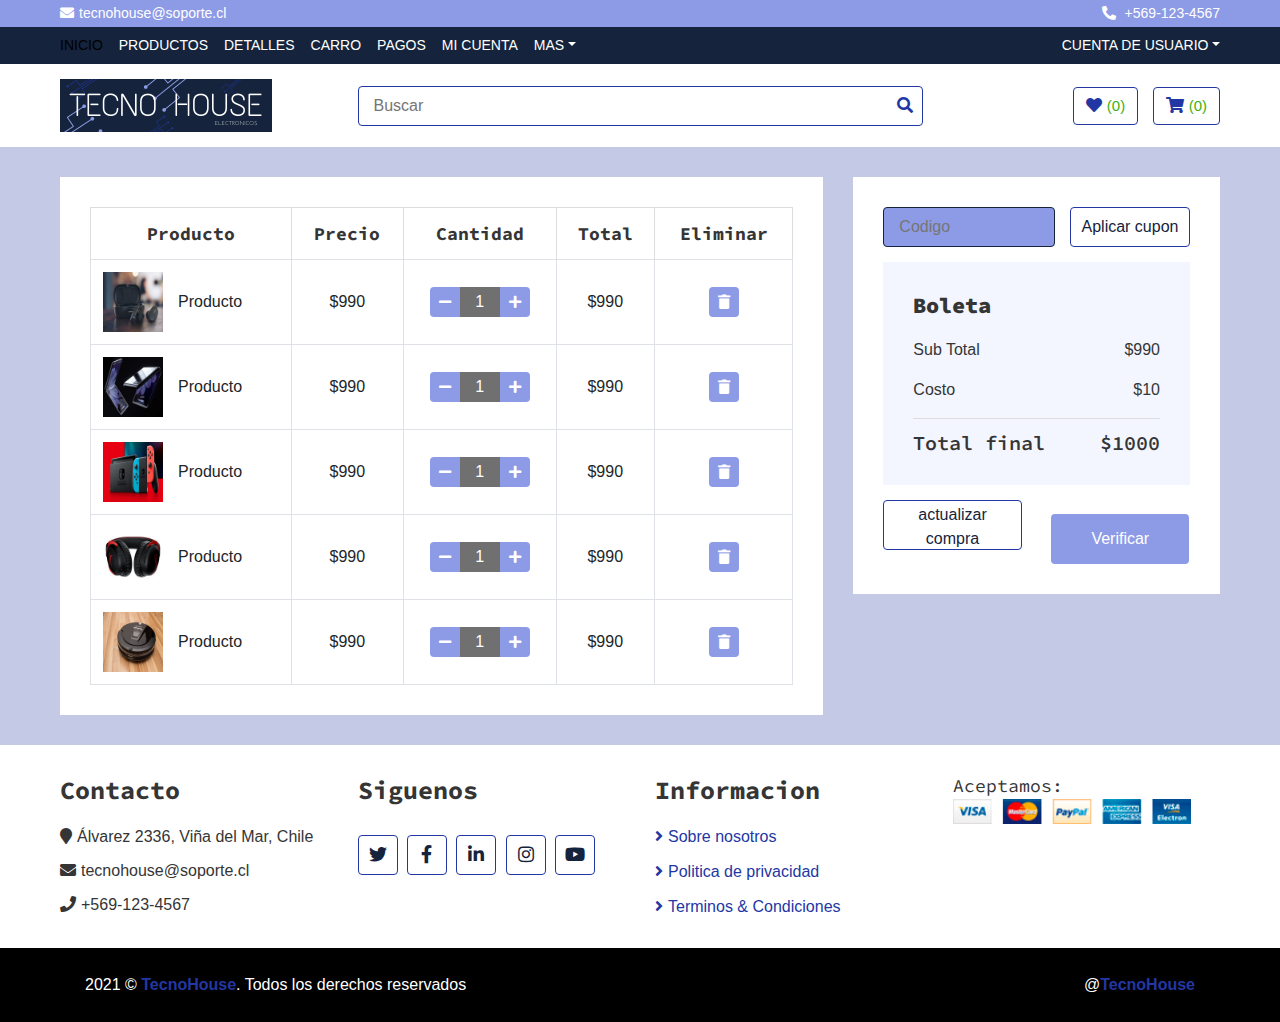
==== cart.html @ f78e310b "cambios finales responsibidad" ====
<!DOCTYPE html>
<html lang="es">

<head>
    <meta charset="UTF-8">
    <meta http-equiv="X-UA-Compatible" content="IE=edge">
    <meta name="viewport" content="width=device-width, initial-scale=1.0">
    <meta name="description" content="Tecnologia y Electronicos, pagina para comprar tecnologia electronica" />
    <meta name="keywords" content="electronica, electrodomesticos, tecnologia, celulares, computadores, notebook, audifonos" />
    <meta name="author" content="Pilar Alvarado" />

    <!-- Favicon -->
    <link href="img/favicon.ico" rel="icon">
    <link rel="stylesheet" href="https://cdn.jsdelivr.net/npm/bootstrap-icons@1.4.1/font/bootstrap-icons.css">

    <!-- Google Fonts -->
    <link href="https://fonts.googleapis.com/css?family=Open+Sans:300,400|Source+Code+Pro:700,900&display=swap" rel="stylesheet">

    <!-- CSS Libraries -->
    <link href="https://stackpath.bootstrapcdn.com/bootstrap/4.4.1/css/bootstrap.min.css" rel="stylesheet">
    <link href="https://cdnjs.cloudflare.com/ajax/libs/font-awesome/5.10.0/css/all.min.css" rel="stylesheet">
    <link href="lib/slick/slick.css" rel="stylesheet">
    <link href="lib/slick/slick-theme.css" rel="stylesheet">

    <!-- Template Stylesheet -->
    <link href="css/style.css" rel="stylesheet">
</head>

<body>
    <!-- Top bar Start -->
    <div class="top-bar">
        <div class="container-fluid">
            <div class="row">
                <div class="col-sm-6">
                    <i class="fa fa-envelope"></i>tecnohouse@soporte.cl
                </div>
                <div class="col-sm-6">
                    <i class="fa fa-phone-alt"></i> +569-123-4567
                </div>
            </div>
        </div>
    </div>
    <!-- Top bar End -->

    <!-- Nav Bar Start -->
    <div class="nav">
        <div class="container-fluid">
            <nav class="navbar navbar-expand-md bg-dark navbar-dark">
                <a href="#" class="navbar-brand">MENU</a>
                <button type="button" class="navbar-toggler" data-toggle="collapse" data-target="#navbarCollapse">
                    <span class="navbar-toggler-icon"></span>
                </button>

                <div class="collapse navbar-collapse justify-content-between" id="navbarCollapse">
                    <div class="navbar-nav mr-auto">
                        <a href="index.html" class="nav-item nav-link active">Inicio</a>
                        <a href="product-list.html" class="nav-item nav-link">Productos</a>
                        <a href="product-detail.html" class="nav-item nav-link">Detalles</a>
                        <a href="cart.html" class="nav-item nav-link">Carro</a>
                        <a href="checkout.html" class="nav-item nav-link">Pagos</a>
                        <a href="my-account.html" class="nav-item nav-link">Mi cuenta</a>
                        <div class="nav-item dropdown">
                            <a href="#" class="nav-link dropdown-toggle" data-toggle="dropdown">Mas</a>
                            <div class="dropdown-menu">
                                <a href="wishlist.html" class="dropdown-item">Favoritos</a>
                                <a href="login.html" class="dropdown-item">Acceso & Registro</a>
                                <a href="contact.html" class="dropdown-item">Contactanos</a>
                            </div>
                        </div>
                    </div>
                    <div class="navbar-nav ml-auto">
                        <div class="nav-item dropdown">
                            <a href="#" class="nav-link dropdown-toggle" data-toggle="dropdown">Cuenta de usuario</a>
                            <div class="dropdown-menu">
                                <a href="#" class="dropdown-item">Acceso</a>
                                <a href="#" class="dropdown-item">Registro</a>
                            </div>
                        </div>
                    </div>
                </div>
            </nav>
        </div>
    </div>
    <!-- Nav Bar End -->

    <!-- Bottom Bar Start -->
    <div class="bottom-bar">
        <div class="container-fluid">
            <div class="row align-items-center">
                <div class="col-md-3">
                    <div class="logo">
                        <a href="index.html">
                            <img src="img/logo.png" alt="Logo">
                        </a>
                    </div>
                </div>
                <div class="col-md-6">
                    <div class="search">
                        <input type="text" placeholder="Buscar">
                        <button><i class="fa fa-search"></i></button>
                    </div>
                </div>
                <div class="col-md-3">
                    <div class="user">
                        <a href="wishlist.html" class="btn wishlist">
                            <i class="fa fa-heart"></i>
                            <span>(0)</span>
                        </a>
                        <a href="cart.html" class="btn cart">
                            <i class="fa fa-shopping-cart"></i>
                            <span>(0)</span>
                        </a>
                    </div>
                </div>
            </div>
        </div>
    </div>
    <!-- Bottom Bar End -->

    <!-- Cart Start -->
    <div class="cart-page">
        <div class="container-fluid">
            <div class="row">
                <div class="col-lg-8">
                    <div class="cart-page-inner">
                        <div class="table-responsive">
                            <table class="table table-bordered">
                                <thead class="thead-dark">
                                    <tr>
                                        <th>Producto</th>
                                        <th>Precio</th>
                                        <th>Cantidad</th>
                                        <th>Total</th>
                                        <th>Eliminar</th>
                                    </tr>
                                </thead>
                                <tbody class="align-middle">
                                    <tr>
                                        <td>
                                            <div class="img">
                                                <a href="#"><img src="img/product-1.jpg" alt="Image"></a>
                                                <p>Producto</p>
                                            </div>
                                        </td>
                                        <td>$990</td>
                                        <td>
                                            <div class="qty">
                                                <button class="btn-minus"><i class="fa fa-minus"></i></button>
                                                <input type="text" value="1">
                                                <button class="btn-plus"><i class="fa fa-plus"></i></button>
                                            </div>
                                        </td>
                                        <td>$990</td>
                                        <td><button><i class="fa fa-trash"></i></button></td>
                                    </tr>
                                    <tr>
                                        <td>
                                            <div class="img">
                                                <a href="#"><img src="img/product-2.jpg" alt="Image"></a>
                                                <p>Producto</p>
                                            </div>
                                        </td>
                                        <td>$990</td>
                                        <td>
                                            <div class="qty">
                                                <button class="btn-minus"><i class="fa fa-minus"></i></button>
                                                <input type="text" value="1">
                                                <button class="btn-plus"><i class="fa fa-plus"></i></button>
                                            </div>
                                        </td>
                                        <td>$990</td>
                                        <td><button><i class="fa fa-trash"></i></button></td>
                                    </tr>
                                    <tr>
                                        <td>
                                            <div class="img">
                                                <a href="#"><img src="img/product-3.jpg" alt="Image"></a>
                                                <p>Producto</p>
                                            </div>
                                        </td>
                                        <td>$990</td>
                                        <td>
                                            <div class="qty">
                                                <button class="btn-minus"><i class="fa fa-minus"></i></button>
                                                <input type="text" value="1">
                                                <button class="btn-plus"><i class="fa fa-plus"></i></button>
                                            </div>
                                        </td>
                                        <td>$990</td>
                                        <td><button><i class="fa fa-trash"></i></button></td>
                                    </tr>
                                    <tr>
                                        <td>
                                            <div class="img">
                                                <a href="#"><img src="img/product-4.jpg" alt="Image"></a>
                                                <p>Producto</p>
                                            </div>
                                        </td>
                                        <td>$990</td>
                                        <td>
                                            <div class="qty">
                                                <button class="btn-minus"><i class="fa fa-minus"></i></button>
                                                <input type="text" value="1">
                                                <button class="btn-plus"><i class="fa fa-plus"></i></button>
                                            </div>
                                        </td>
                                        <td>$990</td>
                                        <td><button><i class="fa fa-trash"></i></button></td>
                                    </tr>
                                    <tr>
                                        <td>
                                            <div class="img">
                                                <a href="#"><img src="img/product-5.jpg" alt="Image"></a>
                                                <p>Producto</p>
                                            </div>
                                        </td>
                                        <td>$990</td>
                                        <td>
                                            <div class="qty">
                                                <button class="btn-minus"><i class="fa fa-minus"></i></button>
                                                <input type="text" value="1">
                                                <button class="btn-plus"><i class="fa fa-plus"></i></button>
                                            </div>
                                        </td>
                                        <td>$990</td>
                                        <td><button><i class="fa fa-trash"></i></button></td>
                                    </tr>
                                </tbody>
                            </table>
                        </div>
                    </div>
                </div>
                <div class="col-lg-4">
                    <div class="cart-page-inner">
                        <div class="row">
                            <div class="col-md-12">
                                <div class="coupon">
                                    <input type="text" placeholder="Codigo">
                                    <button>Aplicar cupon</button>
                                </div>
                            </div>
                            <div class="col-md-12">
                                <div class="cart-summary">
                                    <div class="cart-content">
                                        <h1>Boleta</h1>
                                        <p>Sub Total<span>$990</span></p>
                                        <p>Costo<span>$10</span></p>
                                        <h2>Total final<span>$1000</span></h2>
                                    </div>
                                    <div class="cart-btn">
                                        <button>actualizar compra</button>
                                        <button>Verificar</button>
                                    </div>
                                </div>
                            </div>
                        </div>
                    </div>
                </div>
            </div>
        </div>
    </div>
    <!-- Cart End -->

    <!-- Footer Start -->
    <div class="footer">
        <div class="container-fluid">
            <div class="row">
                <div class="col-lg-3 col-md-6">
                    <div class="footer-widget">
                        <h2>Contacto</h2>
                        <div class="contact-info">
                            <p><i class="fa fa-map-marker"></i>Álvarez 2336, Viña del Mar, Chile</p>
                            <p><i class="fa fa-envelope"></i>tecnohouse@soporte.cl</p>
                            <p><i class="fa fa-phone"></i>+569-123-4567</p>
                        </div>
                    </div>
                </div>

                <div class="col-lg-3 col-md-6">
                    <div class="footer-widget">
                        <h2>Siguenos</h2>
                        <div class="contact-info">
                            <div class="social">
                                <a href=""><i class="fab fa-twitter"></i></a>
                                <a href=""><i class="fab fa-facebook-f"></i></a>
                                <a href=""><i class="fab fa-linkedin-in"></i></a>
                                <a href=""><i class="fab fa-instagram"></i></a>
                                <a href=""><i class="fab fa-youtube"></i></a>
                            </div>
                        </div>
                    </div>
                </div>

                <div class="col-lg-3 col-md-6">
                    <div class="footer-widget">
                        <h2>Informacion</h2>
                        <ul>
                            <li><a href="#">Sobre nosotros</a></li>
                            <li><a href="#">Politica de privacidad</a></li>
                            <li><a href="#">Terminos & Condiciones</a></li>
                        </ul>
                    </div>
                </div>

                <div class="col-lg-3 col-md-6">
                    <div class="footer-widget">
                        <div class="payment-method">
                            <h2>Aceptamos: </h2>
                            <img src="img/payment-method.png" alt="Payment Method" />
                        </div>
                    </div>
                </div>
            </div>
        </div>
    </div>
    <!-- Footer End -->

    <!-- Footer Bottom Start -->
    <div class="footer-bottom">
        <div class="container">
            <div class="row">
                <div class="col-md-6 copyright">
                    <p>2021 &copy; <a href="">TecnoHouse</a>. Todos los derechos reservados</p>
                </div>

                <div class="col-md-6 template-by">
                    <p>@<a href="">TecnoHouse</a></p>
                </div>
            </div>
        </div>
    </div>
    <!-- Footer Bottom End -->

    <!-- Back to Top -->
    <a href="#" class="back-to-top"><i class="fa fa-chevron-up"></i></a>


    <!-- JavaScript Libraries -->
    <script src="https://code.jquery.com/jquery-3.4.1.min.js"></script>
    <script src="https://stackpath.bootstrapcdn.com/bootstrap/4.4.1/js/bootstrap.bundle.min.js"></script>
    <script src="lib/easing/easing.min.js"></script>
    <script src="lib/slick/slick.min.js"></script>

    <!-- Template Javascript -->
    <script src="js/main.js"></script>
</body>

</html>
---- css/style.css ----
/**********************************/


/********** General CSS ***********/


/**********************************/

body {
    color: #353535;
    font-family: Verdana, Geneva, Tahoma, sans-serif;
    font-weight: 400;
    background: #0016913b;
}

a {
    color: #2337A4;
}

a:hover,
a:active,
a:focus {
    color: #353535;
    outline: none;
    text-decoration: none;
}

h1 {
    font-family: 'Source Code Pro', monospace;
    font-weight: 900;
}

h2 {
    font-family: 'Source Code Pro', monospace;
    font-weight: 700;
}

@media(min-width: 992px) {
    .container-fluid {
        padding-right: 60px;
        padding-left: 60px;
    }
}


/**********************************/


/******** Back to Top CSS *********/


/**********************************/

.back-to-top {
    position: fixed;
    display: none;
    background: #2337A4;
    color: #15243C;
    width: 40px;
    height: 40px;
    text-align: center;
    line-height: 1;
    font-size: 16px;
    border-radius: 4px;
    right: 15px;
    bottom: 15px;
    transition: background 0.5s;
    z-index: 11;
}

.back-to-top i {
    padding-top: 12px;
    color: #ffffff;
}


/**********************************/


/********* Form Input CSS *********/


/**********************************/

.form-control,
.custom-select {
    width: 100%;
    height: 35px;
    padding: 0 15px;
    color: #999999;
    border: 1px solid #dddddd;
    margin-bottom: 15px
}

.form-control:focus,
.custom-select:focus {
    box-shadow: none;
    border-color: #2337A4;
}

.custom-radio,
.custom-checkbox {
    margin-bottom: 15px;
}

.custom-radio .custom-control-label::before,
.custom-checkbox .custom-control-label::before {
    background: #dddddd;
    border-color: #dddddd;
}

.custom-radio .custom-control-input:checked~.custom-control-label::before,
.custom-checkbox .custom-control-input:checked~.custom-control-label::before {
    color: #ffffff;
    background: #2337A4;
    border-color: #2337A4;
    box-shadow: none;
}

.btn {
    color: #2337A4;
    background: #ffffff;
    border: 1px solid #2337A4;
}

.btn:hover,
.btn:active,
.btn:focus {
    color: #ffffff;
    background: #2337A4;
    box-shadow: none;
}


/**********************************/


/******* Normal Slider CSS ********/


/**********************************/

.normal-slider .slick-prev,
.normal-slider .slick-next {
    width: 40px;
    height: 40px;
    z-index: 1;
    opacity: 0;
    transition: .5s;
    background: #2337A4;
    border-radius: 4px;
}

.normal-slider .slick-prev {
    left: 55px;
}

.normal-slider .slick-next {
    right: 55px;
}

.normal-slider.slick-slider:hover .slick-prev {
    left: 15px;
    opacity: 1;
}

.normal-slider.slick-slider:hover .slick-next {
    right: 15px;
    opacity: 1;
}

.normal-slider .slick-prev:hover,
.normal-slider .slick-prev:focus,
.normal-slider .slick-next:hover,
.normal-slider .slick-next:focus {
    background: rgba(0, 0, 0, .7);
}

.normal-slider .slick-prev:hover::before,
.normal-slider .slick-prev:focus::before,
.normal-slider .slick-next:hover::before,
.normal-slider .slick-next:focus::before {
    color: #2337A4;
}

.normal-slider .slick-prev::before,
.normal-slider .slick-next::before {
    font-family: "Font Awesome 5 Free";
    font-weight: 900;
    font-size: 30px;
    color: #ffffff;
}

.normal-slider .slick-prev::before {
    content: "\f104";
}

.normal-slider .slick-next::before {
    content: "\f105";
}

.normal-slider .slick-dots {
    bottom: 15px;
}

.normal-slider .slick-dots li button:before {
    color: #ffffff;
    font-size: 15px;
}

.normal-slider .slick-dots li.slick-active button:before {
    color: #2337A4
}

.slick-dotted.slick-slider {
    margin-bottom: 0;
}


/**********************************/


/********** Top Bar CSS ***********/


/**********************************/

.top-bar {
    padding: 3px 0;
    font-size: 14px;
    color: #ffffff;
    background: #8D9BE6;
}

.top-bar i {
    margin-right: 5px;
}

.top-bar .col-sm-6:first-child {
    text-align: left;
}

.top-bar .col-sm-6:last-child {
    text-align: right;
}

@media (max-width: 575.98px) {
    .top-bar {
        border-bottom: 1px solid #ffffff1a;
    }
    .top-bar .col-sm-6:first-child,
    .top-bar .col-sm-6:last-child {
        text-align: center;
    }
}


/**********************************/


/*********** Nav Bar CSS **********/


/**********************************/

.nav {
    position: relative;
}

@media (min-width: 992px) {
    .nav .container-fluid {
        padding-left: 52px;
        padding-right: 52px;
    }
}

.nav .navbar {
    height: 100%;
    padding: 0;
}

.nav .dropdown-menu {
    margin-top: 0;
    border: 0;
    border-radius: 2;
    background: #8D9BE6;
}

.nav .dropdown-menu a.active {
    color: #353535;
    background: #f8f9fa;
}

@media (min-width: 768px) {
    .nav,
    .nav .navbar {
        background: #15243C !important;
    }
    .nav .navbar-brand {
        display: none;
    }
    .nav .navbar-dark a.nav-link {
        color: #ffffff;
        font-size: 14px;
        text-transform: uppercase;
    }
    .nav .navbar-dark a.nav-link:hover,
    .nav .navbar-dark a.nav-link.active {
        color: #000000;
    }
}

@media (max-width: 768px) {
    .nav {
        padding: 5px 0;
    }
    .nav,
    .nav .navbar {
        background: #000000 !important;
    }
    .nav a.nav-link {
        padding: 5px 0;
    }
    .nav .dropdown-menu {
        box-shadow: none;
    }
}


/**********************************/


/********* Bottom Bar CSS *********/


/**********************************/

.bottom-bar {
    padding: 15px 0;
    background: #ffffff;
    margin-bottom: 30px;
}

.bottom-bar .logo {
    text-align: left;
    overflow: hidden;
}

.bottom-bar .logo a img {
    max-height: 60px;
}

.bottom-bar .search {
    width: 100%;
}

.bottom-bar .search input[type=text] {
    width: 100%;
    height: 40px;
    padding: 0 15px;
    color: #666666;
    border: 1px solid #2337A4;
    border-radius: 4px;
}

.bottom-bar .search button {
    position: absolute;
    width: 40px;
    height: 38px;
    top: 1px;
    right: 16px;
    padding: 0 15px;
    border: none;
    background: none;
    color: #2337A4;
    border-radius: 0 2px 2px 0;
}

.bottom-bar .search button:hover {
    background: #8D9BE6;
    color: #ffffff;
}

.bottom-bar .user {
    font-size: 0;
    text-align: right;
}

.bottom-bar .user .wishlist {
    margin-right: 15px;
}

.bottom-bar .user .cart i,
.bottom-bar .user .wishlist i {
    color: #2337A4;
}

.bottom-bar .user .cart span,
.bottom-bar .user .wishlist span {
    color: #41af0e;
    font-size: 15px;
}

.bottom-bar .user .cart:hover i,
.bottom-bar .user .wishlist:hover i,
.bottom-bar .user .cart:hover span,
.bottom-bar .user .wishlist:hover span {
    color: #ffffff;
}

@media (min-width: 768px) {
    .bottom-bar {
        max-height: 90px;
    }
}

@media (max-width: 767.98px) {
    .bottom-bar .logo,
    .bottom-bar .search,
    .bottom-bar .user {
        text-align: center;
        margin-bottom: 15px;
    }
    .bottom-bar .user {
        margin-bottom: 0;
    }
}


/**********************************/


/*********** Header CSS ***********/


/**********************************/

.header {
    position: relative;
}

.header .col-md-3,
.header .col-md-6 {
    margin-bottom: 30px;
}

.header .navbar {
    padding: 0;
    height: 100%;
    max-height: 400px;
    overflow: hidden;
    background: #ffffff !important;
    border-radius: 2px;
}

.header .navbar-nav {
    width: 100%;
    padding: 15px 0;
}

.header .navbar li {
    padding: 0 30px;
    border-bottom: 1px solid #2337A4;
}

.header .navbar li:last-child {
    border-bottom: none;
}

.header .navbar a {
    color: #353535;
}

.header .navbar a:hover {
    color: #2337A4;
}

.header .navbar i {
    color: #15243C;
    width: 20px;
    text-align: center;
    margin-right: 8px;
}

.header .navbar a:hover i {
    color: #353535;
}

.header-slider {
    position: relative;
    width: 100%;
}

.header-slider .header-slider-item {
    position: relative;
}

.header-slider .header-slider-caption {
    position: absolute;
    top: 20%;
    left: 20%;
    width: 60%;
    height: 60%;
    padding: 15px;
    display: flex;
    flex-direction: column;
    align-items: center;
    justify-content: center;
    background: #15243ca6;
    transition: all 0.3s;
    z-index: 1;
}

.header-slider .header-slider-caption p {
    text-align: center;
    color: #ffffff;
    font-size: 22px;
    font-family: 'Source Code Pro', monospace;
    font-weight: 700;
}

.header-slider .header-slider-caption .btn {
    border-color: #ffffff;
}

.header-slider .header-slider-caption .btn i {
    margin-right: 5px;
}

.header .header-img {
    position: relative;
    display: flex;
    flex-wrap: wrap;
    align-items: center;
    height: 100%;
    max-height: 400px;
    overflow: hidden;
    background: #ffffff;
}

.header .img-item {
    position: relative;
    width: 100%;
    height: 50%;
    overflow: hidden;
}

.header .img-item img {
    width: 100%;
    height: 100%;
    object-fit: cover;
}

.header .img-text {
    position: absolute;
    top: 0;
    left: 0;
    width: 100%;
    height: 100%;
    display: flex;
    align-items: center;
    background: #15243ca6;
    transition: all 0.3s;
    opacity: 0;
}

.header .img-text:hover {
    opacity: 1;
}

.header .img-text p {
    margin: 0 0 50px 0;
    padding: 15px;
    width: 100%;
    text-align: center;
    color: #ffffff;
    font-size: 16px;
    transition: all 0.3s;
}

.header .img-text:hover p {
    margin: 0;
}


/**********************************/


/********** Category CSS **********/


/**********************************/

.category {
    position: relative;
    padding: 0 15px;
    margin-bottom: 30px;
}

.category .col-md-3 {
    padding: 0;
}

.category .category-item {
    position: relative;
    display: flex;
    flex-wrap: wrap;
    align-items: center;
    height: 100%;
    max-height: 400px;
    overflow: hidden;
    background: #ffffff;
}

.category .category-item.ch-400 {
    height: 400px;
}

.category .category-item.ch-250 {
    height: 250px;
}

.category .category-item.ch-150 {
    height: 150px;
}

.category .category-item img {
    width: 100%;
    height: 100%;
    object-fit: cover;
}

.category .category-name {
    position: absolute;
    top: 0;
    left: 0;
    width: 100%;
    height: 100%;
    display: flex;
    align-items: center;
    background: #15243ca6;
    transition: all 0.3s;
    opacity: 0;
}

.category .category-name:hover {
    opacity: 1;
}

.category .category-name p {
    margin: 0 0 50px 0;
    padding: 15px;
    width: 100%;
    text-align: center;
    color: #ffffff;
    font-size: 16px;
    transition: all 0.3s;
}

.category .category-name:hover p {
    margin: 0;
}


/**********************************/


/******** Product Item CSS ********/


/**********************************/

.product-item {
    position: relative;
}

.product-item .product-title {
    padding: 15px;
    text-align: center;
    background: #000000;
    transition: all .3s;
}

.product-item:hover .product-title {
    background: #8D9BE6;
}

.product-item .product-title a,
.product-item .product-title .ratting {
    position: relative;
    width: 100%;
}

.product-item .product-title a {
    margin-bottom: 5px;
    color: #ffffff;
    font-size: 18px;
}

.product-item .product-title .ratting i {
    font-size: 14px;
    color: #41af0e;
}

.product-item .product-content .price span {
    margin-left: 12px;
    text-decoration: line-through;
    font-weight: 700;
    color: #999999;
}

.product-item:hover .product-title a,
.product-item:hover .product-title .ratting i {
    color: #ffffff;
}

.product-item:hover .product-content .price span {
    color: #dddddd;
}

.product-item .product-image {
    position: relative;
    overflow: hidden;
}

.product-item .product-image a {
    display: block;
    background: #ffffff;
    transition: .3s;
}

.product-item .product-image img {
    width: 100%;
    transition: all .3s;
}

.product-item:hover .product-image img {
    transform: scale(1.2);
}

.product-item .product-image .product-action {
    position: absolute;
    width: 100%;
    height: 100%;
    top: 0;
    left: 0;
    display: flex;
    align-items: center;
    justify-content: center;
    background: #15243ca6;
    transition: all .3s;
    font-size: 0;
    z-index: 1;
    opacity: 0;
}

.product-item:hover .product-image .product-action {
    opacity: 1;
}

.product-item .product-image .product-action a {
    display: inline-block;
    width: 40px;
    height: 40px;
    margin-right: 5px;
    padding: 7px 0 10px 0;
    font-size: 16px;
    text-align: center;
    color: #ffffff;
    background: #8D9BE6;
    border: 1px solid #ffffff;
    border-radius: 4px;
    transition: all .3s;
    margin-top: 50px;
}

.product-item:hover .product-image .product-action a {
    margin-top: 0;
}

.product-item .product-image .product-action a:last-child {
    margin-right: 0;
}

.product-item .product-image .product-action a:hover {
    color: #2337A4;
    background: #ffffff;
    border: 1px solid #2337A4;
}

.product-item .product-price {
    padding: 20px;
    background: #000000;
    transition: all .3s;
}

.product-item:hover .product-price {
    background: #3e50b3;
}

.product-item .product-price h3 {
    display: inline-block;
    color: #ffffff;
    margin: 0;
}

.product-item .product-price h3 span {
    font-size: 16px;
}

.product-item .product-price .btn {
    float: right;
    border: none;
    color: #000000;
    background: #8D9BE6;
}

.product-item:hover .product-price .btn,
.product-item .product-price .btn:hover {
    color: #2337A4;
    background: #ffffff;
}

.product-item .product-price .btn i {
    margin-right: 5px;
}


/**********************************/


/******** Featured Product ********/


/**********************************/

.featured-product {
    position: relative;
    padding: 30px 0;
}

.recent-product {
    position: relative;
    padding: 30px 0;
}

.product .section-header {
    margin-bottom: 30px;
    padding: 20px 30px 15px 30px;
    color: #8D9BE6;
    background: #15243C;
}

.product .slick-prev,
.product .slick-next {
    top: -75px;
    width: 30px;
    height: 30px;
    z-index: 1;
    transition: .5s;
    color: #8D9BE6;
    background: #ffffff;
    border: 1px solid #2337A4;
    border-radius: 4px;
}

.product .slick-prev {
    left: calc(100% - 120px);
}

.product .slick-next {
    right: 45px;
}

.product .slick-prev:hover,
.product .slick-prev:focus,
.product .slick-next:hover,
.product .slick-next:focus {
    background: #2337A4;
}

.product .slick-prev::before,
.product .slick-next::before {
    font-family: "Font Awesome 5 Free";
    font-size: 18px;
    font-weight: 900;
    color: #2337A4;
}

.product .slick-prev::before {
    content: "\f104";
}

.product .slick-next::before {
    content: "\f105";
}

.product .slick-prev:hover::before,
.product .slick-prev:focus::before,
.product .slick-next:hover::before,
.product .slick-next:focus::before {
    color: #ffffff;
}


/**********************************/


/******** Product View CSS ********/


/**********************************/

.product-view {
    position: relative;
    width: 100%;
    padding: 30px 0;
}

.product-view .product-view-top {
    padding: 30px;
    margin-bottom: 30px;
    background: #ffffff;
}

.product-view .product-search {
    position: relative;
    width: 100%;
}

.product-view .product-search input {
    width: 100%;
    height: 35px;
    padding: 0 15px;
    color: #999999;
    background: transparent;
    border: 1px solid #353535;
    border-radius: 4px;
    transition: all .3s;
}

.product-view .product-search input:focus {
    border-color: #8D9BE6;
}

.product-view .product-search button {
    position: absolute;
    width: 35px;
    height: 33px;
    top: 1px;
    right: 1px;
    text-align: center;
    background: transparent;
    color: #353535;
    border: none;
    border-radius: 0 4px 4px 0;
    transition: all .3s;
}

.product-view .product-search button i {
    font-size: 16px;
}

.product-view .product-search button:hover {
    background: #2337A4;
    color: #ffffff;
}

.product-view .product-short,
.product-view .product-price-range {
    position: relative;
    width: 100%;
    text-align: right;
}

.product-view .product-short .dropdown .dropdown-toggle,
.product-view .product-price-range .dropdown .dropdown-toggle {
    display: block;
    width: 100%;
    height: 35px;
    padding: 5px 10px;
    background: transparent;
    border: 1px solid #353535;
    text-align: left;
    border-radius: 4px;
    cursor: pointer;
    transition: all .3s;
}

.product-view .product-short .dropdown .dropdown-toggle:hover,
.product-view .product-price-range .dropdown .dropdown-toggle:hover {
    color: #2337A4;
    border-color: #2337A4;
}

.product-view .product-short .dropdown .dropdown-toggle::after,
.product-view .product-price-range .dropdown .dropdown-toggle::after {
    float: right;
    margin-top: 10px;
}

.product-view .product-short .dropdown-menu,
.product-view .product-price-range .dropdown-menu {
    margin: -1px 0 0 0;
    border-radius: 0;
}

.product-view .product-item {
    margin-bottom: 30px;
}

.product-view .pagination {
    margin: 0;
}

.product-view .pagination .page-item .page-link {
    color: #353535;
    background: transparent;
    border-color: #353535;
}

.product-view .pagination .page-item:hover .page-link,
.product-view .pagination .page-item.active .page-link {
    color: #2337A4;
    background: #8D9BE6;
}

@media (max-width: 991.98px) {
    .product-view .pagination {
        margin-bottom: 30px;
    }
}


/**********************************/


/******* Product Detail CSS *******/


/**********************************/

.product-detail {
    position: relative;
    width: 100%;
    padding: 30px 0;
}

.product-detail .product-detail-top,
.product-detail .product-detail-bottom {
    margin-bottom: 30px;
}

.product-detail .product-detail-top {
    padding: 0;
    background: #ffffff;
}

.product-detail .product-slider-single img {
    width: 100%;
}

.product-detail .product-slider-single-nav {
    margin: 15px 30px 30px 30px;
    border: 3px double #2337A4;
}

.product-detail .product-slider-single-nav .slider-nav-img {
    border-right: 1px solid #2337A4;
    overflow: hidden;
}

.product-detail .product-slider-single-nav img {
    width: 100%;
    transition: all .3s;
}

.product-detail .product-slider-single-nav img:hover {
    transform: scale(1.2);
}

.product-detail .product-content,
.product-detail .product-content .title,
.product-detail .product-content .ratting,
.product-detail .product-content .price,
.product-detail .product-content .details,
.product-detail .product-content .quantity,
.product-detail .product-content .action {
    position: relative;
    width: 100%;
}

.product-detail .product-content {
    padding: 30px;
}

@media (min-width: 768px) {
    .product-detail .product-content {
        padding-left: 0;
    }
}

.product-detail .product-content .title h2 {
    font-size: 25px;
    margin-bottom: 5px;
}

.product-detail .product-content .ratting {
    margin-bottom: 10px;
}

.product-detail .product-content .ratting i {
    color: #2337A4;
    font-size: 16px;
}

.product-detail .product-content .price,
.product-detail .product-content .quantity,
.product-detail .product-content .p-size,
.product-detail .product-content .p-color {
    margin-bottom: 15px;
}

.product-detail .product-content .price h4,
.product-detail .product-content .quantity h4,
.product-detail .product-content .p-size h4,
.product-detail .product-content .p-color h4 {
    display: inline-block;
    width: 80px;
    font-size: 18px;
    font-weight: 700;
    margin-right: 5px;
}

.product-detail .product-content .price p {
    display: inline-block;
    color: #2337A4;
    font-size: 30px;
    font-weight: 700;
    margin: 0;
}

.product-detail .product-content .price span {
    color: #999999;
    text-decoration: line-through;
    margin-left: 12px;
}

.product-detail .product-content .quantity .qty {
    display: inline-block;
    font-size: 0;
}

.product-detail .product-content .quantity button {
    width: 30px;
    height: 30px;
    padding: 2px 0;
    font-size: 16px;
    text-align: center;
    color: #ffffff;
    background: #2337A4;
    border: none;
}

.product-detail .product-content .quantity button.btn-minus {
    border-radius: 4px 0 0 4px;
}

.product-detail .product-content .quantity button.btn-plus {
    border-radius: 0 4px 4px 0;
}

.product-detail .product-content .quantity input {
    width: 40px;
    height: 30px;
    color: #ffffff;
    font-size: 16px;
    text-align: center;
    background: #8D9BE6;
    border: none;
}

.product-detail .product-content .action a:first-child {
    margin-right: 11px;
}

.product-detail .product-content .action a i {
    margin-right: 5px;
}

.product-detail .nav.nav-pills .nav-link {
    color: #2337A4;
    background: #0000008f;
    border-radius: 0;
    transition: all .3s;
}

.product-detail .nav.nav-pills .nav-link:hover,
.product-detail .nav.nav-pills .nav-link.active {
    color: #353535;
    background: #8D9BE6;
}

.product-detail .tab-content {
    background: #ffffff;
    padding: 25px 15px 15px 15px;
}

.product-detail .tab-content ul {
    margin: 0;
    padding: 0;
    list-style: none;
}

.product-detail .tab-content ul li {
    margin-bottom: 10px;
}

.product-detail .tab-content ul li::before {
    content: '\f061';
    font-family: 'Font Awesome 5 Free';
    font-weight: 900;
    padding-right: 5px;
}

.product-detail .tab-content .reviews-submitted {
    position: relative;
    margin-bottom: 45px;
}

.product-detail .tab-content .reviewer {
    color: #353535;
    font-size: 18px;
    font-weight: 600;
}

.product-detail .tab-content .reviewer span {
    color: #666666;
    font-size: 14px;
    font-weight: 400;
}

.product-detail .tab-content .ratting {
    color: #8D9BE6;
    margin-bottom: 15px;
}

.product-detail .tab-content .reviews-submit .ratting {
    font-size: 24px;
}

.product-detail .tab-content .form input {
    width: 100%;
    height: 35px;
    padding: 0 15px;
    color: #666666;
    border: 1px solid #dddddd;
    border-radius: 4px;
    margin-bottom: 15px;
}

.product-detail .tab-content .form textarea {
    width: 100%;
    height: 80px;
    padding: 6px 15px;
    color: #666666;
    border: 1px solid #dddddd;
    border-radius: 4px;
    margin-bottom: 15px;
}

.product-detail .tab-content .form button {
    display: inline-block;
    height: 35px;
    padding: 0 15px;
    color: #8D9BE6;
    background: #ffffff;
    border: 1px solid #2337A4;
    border-radius: 4px;
    margin-bottom: 15px;
    transition: all .3s;
}

.product-detail .tab-content .form button:hover {
    color: #ffffff;
    background: #8D9BE6;
}


/**********************************/


/********** Sidebar CSS ***********/


/**********************************/

.sidebar-widget {
    padding: 30px;
    background: #ffffff;
}

.sidebar-widget:not(:first-child) {
    padding-top: 0;
}

.sidebar-widget .title {
    position: relative;
    font-size: 22px;
    text-transform: capitalize;
    margin-bottom: 15px;
}

.sidebar-widget.category {
    margin: 0;
}

.sidebar-widget.category .navbar {
    padding: 0;
    overflow: hidden;
    background: #ffffff !important;
}

.sidebar-widget.category .navbar-nav {
    width: 100%;
}

.sidebar-widget.category .navbar li {
    border-bottom: 1px solid #f3f6ff;
}

.sidebar-widget.category .navbar li:last-child {
    border-bottom: none;
}

.sidebar-widget.category .navbar a {
    color: #353535;
}

.sidebar-widget.category .navbar a:hover {
    color: #0026fd;
}

.sidebar-widget.category .navbar i {
    color: #15243C;
    width: 20px;
    text-align: center;
    margin-right: 8px;
}

.sidebar-widget.category .navbar a:hover i {
    color: #353535;
}

.sidebar-widget.brands ul {
    margin: 0;
    padding: 0;
    list-style: none;
}

.sidebar-widget.brands ul li {
    margin-bottom: 12px;
}

.sidebar-widget.brands ul li:last-child {
    margin-bottom: 0;
}

.sidebar-widget.brands ul li a {
    color: #353535;
    white-space: nowrap;
    display: inline-block;
    line-height: 23px;
    transition: all .3s;
}

.sidebar-widget.brands ul li a::before {
    content: '\f105';
    font-family: 'Font Awesome 5 Free';
    font-weight: 900;
    padding-right: 5px;
}

.sidebar-widget.brands ul li a:hover {
    color: #2337A4;
}

.sidebar-widget.brands ul li a:hover::before {
    content: '\f101';
    font-family: 'Font Awesome 5 Free';
    font-weight: 900;
}

.sidebar-widget.brands ul li a:hover {
    padding-left: 10px;
}

.sidebar-widget.brands ul li span {
    display: inline-block;
    float: right;
    color: #666666;
    font-size: 14px;
    font-weight: 400;
}

.sidebar-widget.widget-slider {
    position: relative;
}

.sidebar-widget.image a {
    display: block;
    width: 100%;
    overflow: hidden;
}

.sidebar-widget.image img {
    max-width: 100%;
    transition: .3s;
}

.sidebar-widget.image img:hover {
    transform: scale(1.1);
    filter: blur(3px);
    -webkit-filter: blur(3px);
}

.sidebar-widget.tag a {
    display: inline-block;
    margin: 0 0 4px 0;
    padding: 3px 8px;
    font-size: 14px;
    color: #353535;
    background: #ffffff;
    border: 1px solid #353535;
    border-radius: 4px;
    transition: .3s;
}

.sidebar-widget.tag a:hover {
    color: #ffffff;
    background: #8D9BE6;
    border-color: #2337A4;
}


/**********************************/


/************ Cart CSS ************/


/**********************************/

.cart-page {
    position: relative;
    margin-top: 30px;
}

.cart-page .cart-page-inner {
    padding: 30px;
    margin-bottom: 30px;
    background: #ffffff;
}

.cart-page .table {
    width: 100%;
    text-align: center;
    margin-bottom: 0;
}

.cart-page .table .thead-dark th {
    font-family: 'Source Code Pro', monospace;
    font-size: 18px;
    font-weight: 700;
    color: #353535;
    text-align: center;
    background: transparent;
    border-color: #dddddd;
    border-bottom: none;
    vertical-align: middle;
}

.cart-page .table td {
    font-size: 16px;
    vertical-align: middle;
}

.cart-page .table .img {
    display: flex;
    align-items: center;
}

.cart-page .table .img img {
    max-width: 60px;
    max-height: 60px;
    margin-right: 15px;
}

.cart-page .table .img p {
    display: inline-block;
    text-align: left;
    margin: 0;
}

.cart-page .table .qty {
    display: inline-block;
    width: 100px;
    font-size: 0;
}

.cart-page .table button {
    width: 30px;
    height: 30px;
    font-size: 14px;
    text-align: center;
    color: #ffffff;
    background: #8D9BE6;
    border: none;
    border-radius: 4px;
}

.cart-page .table button.btn-minus {
    border-radius: 4px 0 0 4px;
}

.cart-page .table button.btn-plus {
    border-radius: 0 4px 4px 0;
}

.cart-page .table button.btn-cart {
    width: auto;
}

.cart-page .table input {
    width: 40px;
    height: 30px;
    font-size: 16px;
    color: #ffffff;
    text-align: center;
    background: #0000008f;
    border: none;
}

.cart-page .coupon {
    position: relative;
    width: 100%;
    margin-bottom: 15px;
    font-size: 0;
}

.cart-page .coupon input {
    width: calc(100% - 135px);
    height: 40px;
    padding: 0 15px;
    font-size: 16px;
    color: #000000;
    background: #8D9BE6;
    border: 1px solid #15243C;
    border-radius: 4px;
    margin-right: 15px;
    transition: all .3s;
}

.cart-page .coupon input:focus {
    border-color: #2337A4;
}

.cart-page .coupon button {
    width: 120px;
    height: 40px;
    padding: 2px 0;
    font-size: 16px;
    text-align: center;
    color: #15243C;
    background: #ffffff;
    border: 1px solid #2337A4;
    border-radius: 4px;
}

.cart-page .coupon button:hover {
    color: #ffffff;
    background: #8D9BE6;
}

.cart-page .cart-summary {
    position: relative;
    width: 100%;
}

.cart-page .cart-summary .cart-content {
    padding: 30px;
    background: #f3f6ff;
}

.cart-page .cart-summary .cart-content h1 {
    font-size: 22px;
    margin-bottom: 20px;
}

.cart-page .cart-summary .cart-content p span,
.cart-page .cart-summary .cart-content h2 span {
    float: right;
}

.cart-page .cart-summary .cart-content h2 {
    font-size: 20px;
    font-weight: 600;
    padding-top: 12px;
    border-top: 1px solid #dddddd;
    margin: 0;
}

.cart-page .cart-summary .cart-btn button {
    margin-top: 15px;
    width: calc(50% - 15px);
    height: 50px;
    padding: 2px 10px;
    text-align: center;
    color: #ffffff;
    background: #8D9BE6;
    border: none;
    border-radius: 4px;
}

.cart-page .cart-summary .cart-btn button:hover {
    color: #15243C;
    background: #00000069;
}

.cart-page .cart-summary .cart-btn button:first-child {
    margin-right: 25px;
    color: #15243C;
    background: #ffffff;
    border: 1px solid #2337A4;
}

.cart-page .cart-summary .cart-btn button:first-child:hover {
    color: #ffffff;
    background: #8D9BE6;
}


/**********************************/


/********** Wishlist CSS **********/


/**********************************/

.wishlist-page {
    position: relative;
    padding: 30px 0;
}

.wishlist-page .wishlist-page-inner {
    padding: 30px;
    background: #ffffff;
}

.wishlist-page .table {
    width: 100%;
    text-align: center;
    margin-bottom: 0;
}

.wishlist-page .table .thead-dark th {
    font-family: 'Source Code Pro', monospace;
    font-size: 18px;
    font-weight: 700;
    color: #353535;
    text-align: center;
    background: transparent;
    border-color: #dddddd;
    border-bottom: none;
    vertical-align: middle;
}

.wishlist-page .table td {
    font-size: 16px;
    vertical-align: middle;
}

.wishlist-page .table .img {
    display: flex;
    align-items: center;
}

.wishlist-page .table .img img {
    max-width: 60px;
    max-height: 60px;
    margin-right: 15px;
}

.wishlist-page .table .img p {
    display: inline-block;
    text-align: left;
    margin: 0;
}

.wishlist-page .table .qty {
    display: inline-block;
    width: 100px;
    font-size: 0;
}

.wishlist-page .table button {
    width: 30px;
    height: 30px;
    font-size: 14px;
    text-align: center;
    color: #ffffff;
    background: #8D9BE6;
    border: none;
    border-radius: 4px;
}

.wishlist-page .table button.btn-minus {
    border-radius: 4px 0 0 4px;
}

.wishlist-page .table button.btn-plus {
    border-radius: 0 4px 4px 0;
}

.wishlist-page .table button.btn-cart {
    width: auto;
}

.wishlist-page .table input {
    width: 40px;
    height: 30px;
    font-size: 16px;
    color: #ffffff;
    text-align: center;
    background: #0000008f;
    border: none;
}


/**********************************/


/********** Checkout CSS **********/


/**********************************/

.checkout {
    position: relative;
    padding-top: 30px;
}

.checkout .checkout-inner {
    margin-bottom: 30px;
    padding: 30px;
    background: #ffffff;
}

.checkout .billing-address,
.checkout .shipping-address {
    position: relative;
    width: 100%;
}

.checkout .shipping-address {
    display: none;
    margin-top: 30px;
}

.checkout .billing-address h2,
.checkout .shipping-address h2 {
    font-size: 25px;
    margin-bottom: 20px;
}

.checkout .checkout-summary,
.checkout .checkout-payment {
    position: relative;
    width: 100%;
}

.checkout .checkout-summary h1,
.checkout .checkout-payment h1 {
    font-size: 25px;
    margin-bottom: 20px;
}

.checkout .checkout-summary,
.checkout .checkout-payment .payment-methods {
    padding: 30px;
    background: #f3f6ff;
    margin-bottom: 30px;
}

.checkout .checkout-summary p.sub-total,
.checkout .checkout-summary p.ship-cost {
    padding-top: 15px;
    border-top: 1px solid #dddddd;
}

.checkout .checkout-summary p span,
.checkout .checkout-summary h2 span {
    float: right;
}

.checkout .checkout-summary h2 {
    font-size: 20px;
    padding-top: 12px;
    border-top: 1px solid #dddddd;
    margin: 0;
}

.checkout .checkout-payment .payment-methods .payment-content {
    display: none;
}

.checkout .checkout-payment .checkout-btn button {
    width: 100%;
    height: 50px;
    padding: 2px 10px;
    font-family: 'Source Code Pro', monospace;
    font-weight: 700;
    font-size: 25px;
    text-align: center;
    color: #000000;
    background: #8D9BE6;
    border: none;
    border-radius: 4px;
    transition: all .3s;
}

.checkout .checkout-payment .checkout-btn button:hover {
    color: #ffffff;
    background: #15243C;
}


/**********************************/


/********* My Account CSS *********/


/**********************************/

.my-account {
    position: relative;
    padding: 30px 0;
}

.my-account .nav.nav-pills .nav-link {
    padding: 10px 15px;
    color: #15243C;
    background: #ffffff;
    border-radius: 0;
    border-bottom: 1px solid #dddddd;
    transition: all .3s;
}

.my-account .nav.nav-pills .nav-link:last-child {
    border-bottom: none;
}

.my-account .nav.nav-pills .nav-link:hover,
.my-account .nav.nav-pills .nav-link.active {
    color: #ffffff;
    background: #8D9BE6;
}

.my-account .nav.nav-pills .nav-link i {
    margin-right: 5px;
}

.my-account .tab-content {
    padding: 30px;
    background: #ffffff;
}

.my-account .tab-content .table {
    width: 100%;
    text-align: center;
    margin-bottom: 0;
}

.my-account .tab-content .table .thead-dark th {
    text-align: center;
    color: #15243C;
    background: #ffffff;
    border-color: #dddddd;
    border-bottom: none;
    vertical-align: middle;
}

.my-account .tab-content .table td {
    vertical-align: middle;
}


/**********************************/


/******* Call to Action CSS *******/


/**********************************/

.call-to-action {
    position: relative;
    padding: 30px 0;
    background: #8D9BE6;
}

.call-to-action .col-md-6:last-child {
    text-align: right;
}

.call-to-action h1 {
    color: #ffffff;
    font-size: 30px;
    margin: 0;
}

.call-to-action a {
    display: inline-block;
    padding: 0 20px;
    border: 1px solid #ffffff;
    border-radius: 4px;
    color: #ffffff;
    font-size: 30px;
    letter-spacing: 2px;
    transition: all .3s;
}

.call-to-action a:hover {
    color: #000000;
    border-color: #000000;
}

@media (max-width: 767.98px) {
    .call-to-action,
    .call-to-action .col-md-6:last-child {
        text-align: center;
    }
    .call-to-action h1 {
        margin-bottom: 20px;
    }
}


/**********************************/


/********* Newsletter CSS *********/


/**********************************/

.newsletter {
    position: relative;
    padding: 30px 0;
    background: #8D9BE6;
}

.newsletter h1 {
    color: #ffffff;
    font-size: 30px;
    margin: 0;
}

.newsletter .form {
    position: relative;
    max-width: 400px;
    margin: 0 0 0 auto;
}

.newsletter .form input {
    width: 100%;
    height: 40px;
    padding: 0 15px;
    color: #666666;
    border: 1px solid #ffffff;
    border-radius: 4px;
}

.newsletter .form button {
    position: absolute;
    width: 80px;
    height: 40px;
    top: 0;
    right: 0;
    padding: 0 15px;
    border: none;
    background: #8D9BE6;
    color: #ffffff;
    border: 1px solid #ffffff;
    border-radius: 0 4px 4px 0;
}

.newsletter .form button:hover {
    color: #2337A4;
    background: #000000;
}

@media (max-width: 767.98px) {
    .newsletter {
        text-align: center;
    }
    .newsletter h1 {
        margin-bottom: 20px;
    }
    .newsletter .form {
        margin: 0 auto;
    }
}


/**********************************/


/********** Contact CSS ***********/


/**********************************/

.contact {
    position: relative;
    padding-top: 30px;
}

.contact .contact-info,
.contact .contact-form,
.contact .contact-map {
    height: 100%;
    padding: 30px;
    background: #ffffff;
    border-bottom: 30px solid #f3f6ff;
}

.contact .contact-info h2 {
    margin-bottom: 15px;
}

.contact .contact-info h3 {
    margin-bottom: 15px;
    font-size: 18px;
}

.contact .contact-info h3 i {
    width: 20px;
    color: #2337A4;
    margin-right: 5px;
}

.contact .social {
    position: relative;
    width: 100%;
}

.contact .social a {
    display: inline-block;
    margin: 10px 10px 0 0;
    width: 40px;
    height: 40px;
    padding: 5px 0;
    text-align: center;
    font-size: 18px;
    border: 1px solid #2337A4;
    border-radius: 4px;
}

.contact .social a i {
    color: #2337A4;
}

.contact .social a:hover {
    background: #8D9BE6;
}

.contact .social a:hover i {
    color: #ffffff;
}

.contact .contact-map iframe {
    width: 100%;
    height: 450px;
}


/**********************************/


/****** Register & Login CSS ******/


/**********************************/

.login {
    position: relative;
    padding-top: 30px;
}

.login .login-form,
.login .register-form {
    padding: 30px;
    background: #8D9BE6;
    margin-bottom: 30px;
    border-radius: 4px;
}


/**********************************/


/********** Footer CSS ************/


/**********************************/

.footer {
    position: relative;
    padding: 30px 0 0 0;
    background: #ffffff;
}

.footer .footer-widget {
    position: relative;
    width: 100%;
    margin-bottom: 30px;
}

.footer .footer-widget h2 {
    font-size: 25px;
    white-space: nowrap;
    margin-bottom: 20px;
}

.footer .footer-widget ul {
    margin: 0;
    padding: 0;
    list-style: none;
}

.footer .footer-widget ul li {
    margin-bottom: 12px;
}

.footer .footer-widget ul li:last-child {
    margin-bottom: 0;
}

.footer .footer-widget ul li a {
    color: #2337A4;
    white-space: nowrap;
    display: block;
    line-height: 23px;
    transition: all .3s;
}

.footer .footer-widget ul li a::before {
    content: '\f105';
    font-family: 'Font Awesome 5 Free';
    font-weight: 900;
    padding-right: 5px;
}

.footer .footer-widget ul li a:hover {
    color: #15243C;
}

.footer .footer-widget ul li a:hover::before {
    content: '\f101';
    font-family: 'Font Awesome 5 Free';
    font-weight: 900;
}

.footer .contact-info p {
    margin-bottom: 10px;
    font-size: 16px;
}

.footer .contact-info p i {
    margin-right: 5px;
}

.footer .social {
    position: relative;
    width: 100%;
}

.footer .social a {
    display: inline-block;
    margin: 10px 5px 0 0;
    width: 40px;
    height: 40px;
    padding: 6px 0;
    text-align: center;
    font-size: 18px;
    color: #15243C;
    border: 1px solid #2337A4;
    border-radius: 4px;
    transition: all .3s;
}

.footer .social a:hover {
    color: #2337A4;
    border-color: #2337A4;
}

.footer .payment {
    padding-top: 25px;
    padding-bottom: 25px;
    border-top: 1px solid #15243cbb;
}

@media (min-width: 992px) {
    .footer .payment {
        max-width: 80%;
        margin: 0 auto;
    }
}

.footer .payment-method {
    overflow: hidden;
}

.footer .payment-method {
    text-align: left;
}

@media (max-width: 768.98px) {
    .footer .payment-method {
        margin-bottom: 15px;
    }
    .footer .payment-method {
        text-align: center;
    }
}

.footer .payment-method h2 {
    display: inline-block;
    margin: 0 10px 0 0;
    font-size: 18px;
    font-weight: 400;
    line-height: 22px;
}

.footer .payment-method img {
    height: 25px;
}


/**********************************/


/******** Footer Bottom CSS *******/


/**********************************/

.footer-bottom {
    position: relative;
    padding: 25px 0;
    background: #000000;
}

.footer-bottom .copyright {
    text-align: left;
}

.footer-bottom .template-by {
    text-align: right;
}

.footer-bottom .copyright p,
.footer-bottom .template-by p {
    color: #ffffff;
    font-weight: 400;
    margin: 0;
}

.footer-bottom .copyright p a,
.footer-bottom .template-by p a {
    font-weight: 600;
}

.footer-bottom .copyright p a:hover,
.footer-bottom .template-by p a:hover {
    color: #ffffff;
}

@media (max-width: 768.98px) {
    .footer-bottom .copyright,
    .footer-bottom .template-by {
        text-align: center;
    }
}
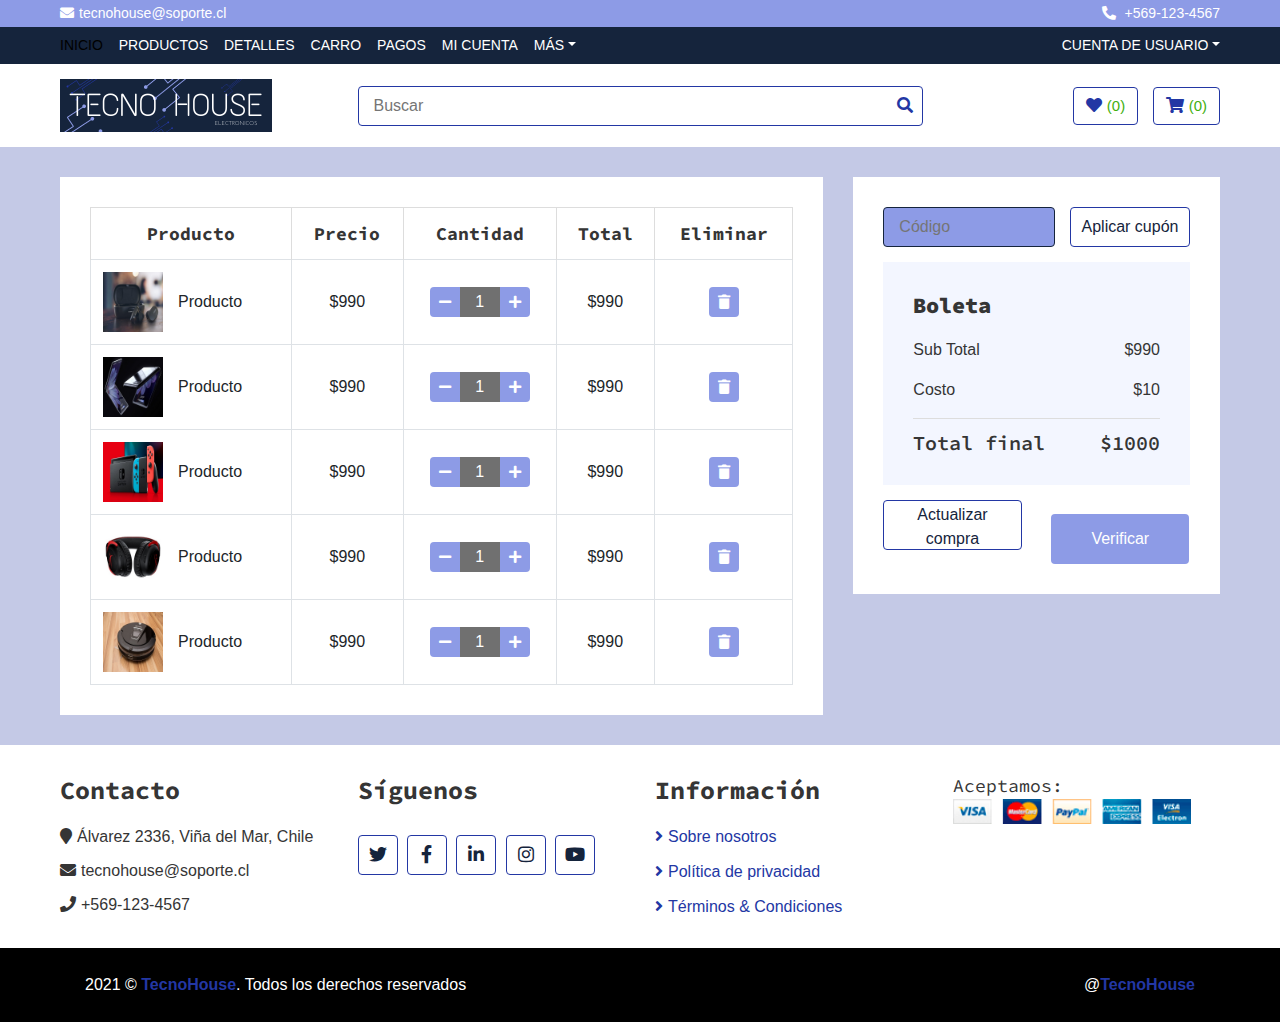
==== commit 478eb3cd: "Puntuación" ====
--- a/cart.html
+++ b/cart.html
@@ -8,6 +8,7 @@
     <meta name="description" content="Tecnologia y Electronicos, pagina para comprar tecnologia electronica" />
     <meta name="keywords" content="electronica, electrodomesticos, tecnologia, celulares, computadores, notebook, audifonos" />
     <meta name="author" content="Pilar Alvarado" />
+    <title>TecnoHouse</title>
 
     <!-- Favicon -->
     <link href="img/favicon.ico" rel="icon">
@@ -60,11 +61,11 @@
                         <a href="checkout.html" class="nav-item nav-link">Pagos</a>
                         <a href="my-account.html" class="nav-item nav-link">Mi cuenta</a>
                         <div class="nav-item dropdown">
-                            <a href="#" class="nav-link dropdown-toggle" data-toggle="dropdown">Mas</a>
+                            <a href="#" class="nav-link dropdown-toggle" data-toggle="dropdown">Más</a>
                             <div class="dropdown-menu">
                                 <a href="wishlist.html" class="dropdown-item">Favoritos</a>
                                 <a href="login.html" class="dropdown-item">Acceso & Registro</a>
-                                <a href="contact.html" class="dropdown-item">Contactanos</a>
+                                <a href="contact.html" class="dropdown-item">Contáctanos</a>
                             </div>
                         </div>
                     </div>
@@ -235,8 +236,8 @@
                         <div class="row">
                             <div class="col-md-12">
                                 <div class="coupon">
-                                    <input type="text" placeholder="Codigo">
-                                    <button>Aplicar cupon</button>
+                                    <input type="text" placeholder="Código">
+                                    <button>Aplicar cupón</button>
                                 </div>
                             </div>
                             <div class="col-md-12">
@@ -248,7 +249,7 @@
                                         <h2>Total final<span>$1000</span></h2>
                                     </div>
                                     <div class="cart-btn">
-                                        <button>actualizar compra</button>
+                                        <button>Actualizar compra</button>
                                         <button>Verificar</button>
                                     </div>
                                 </div>
@@ -278,7 +279,7 @@
 
                 <div class="col-lg-3 col-md-6">
                     <div class="footer-widget">
-                        <h2>Siguenos</h2>
+                        <h2>Síguenos</h2>
                         <div class="contact-info">
                             <div class="social">
                                 <a href=""><i class="fab fa-twitter"></i></a>
@@ -293,11 +294,11 @@
 
                 <div class="col-lg-3 col-md-6">
                     <div class="footer-widget">
-                        <h2>Informacion</h2>
+                        <h2>Información</h2>
                         <ul>
                             <li><a href="#">Sobre nosotros</a></li>
-                            <li><a href="#">Politica de privacidad</a></li>
-                            <li><a href="#">Terminos & Condiciones</a></li>
+                            <li><a href="#">Política de privacidad</a></li>
+                            <li><a href="#">Términos & Condiciones</a></li>
                         </ul>
                     </div>
                 </div>
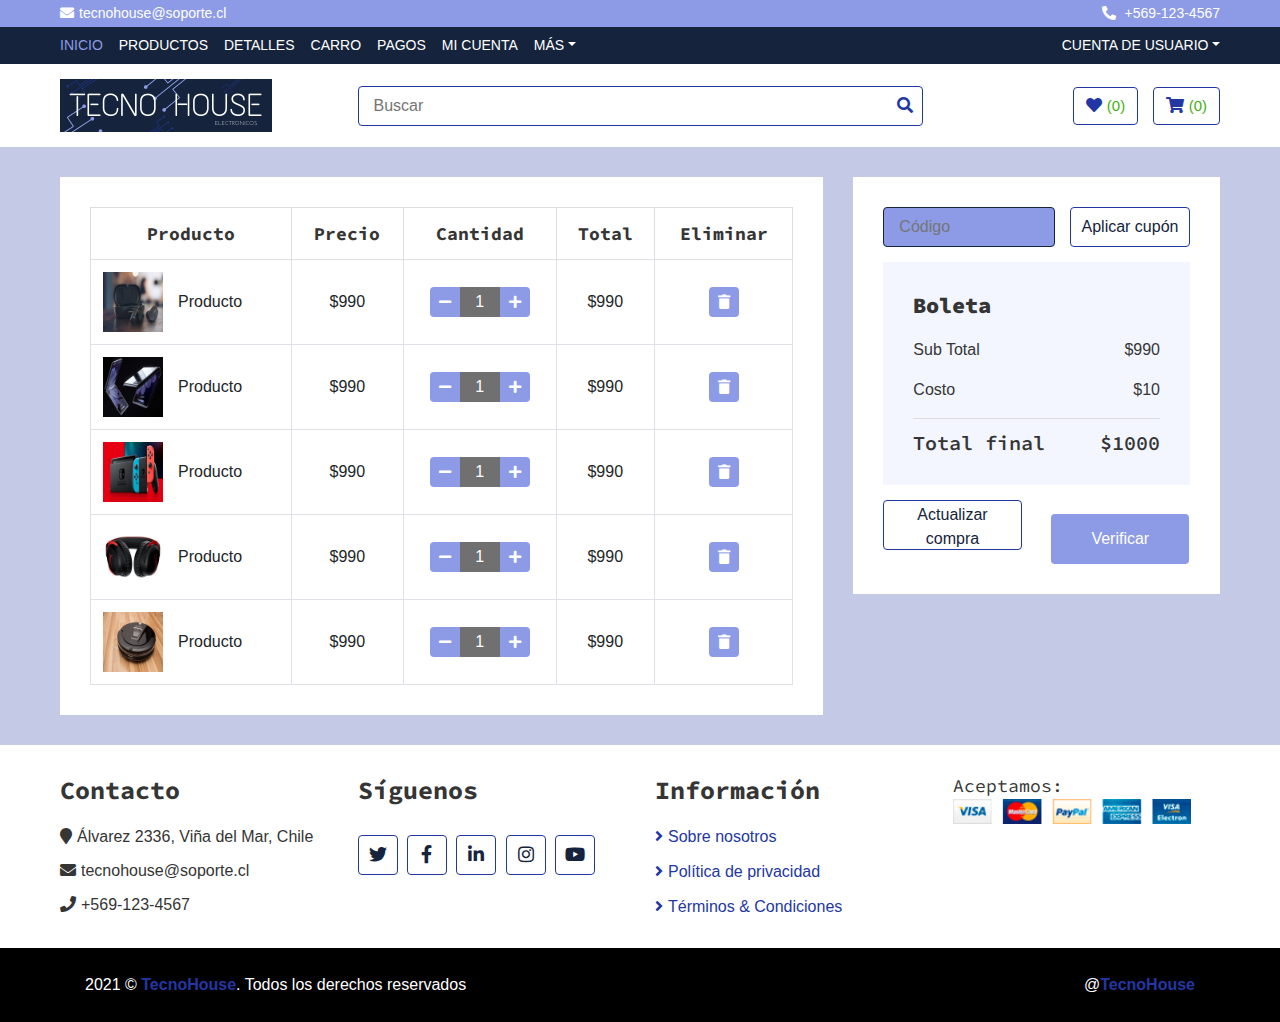
==== commit f757dba1: "enlace login" ====
--- a/cart.html
+++ b/cart.html
@@ -71,10 +71,10 @@
                     </div>
                     <div class="navbar-nav ml-auto">
                         <div class="nav-item dropdown">
-                            <a href="#" class="nav-link dropdown-toggle" data-toggle="dropdown">Cuenta de usuario</a>
+                            <a href="login.html" class="nav-link dropdown-toggle" data-toggle="dropdown">Cuenta de usuario</a>
                             <div class="dropdown-menu">
-                                <a href="#" class="dropdown-item">Acceso</a>
-                                <a href="#" class="dropdown-item">Registro</a>
+                                <a href="login.html" class="dropdown-item">Acceso</a>
+                                <a href="login.html" class="dropdown-item">Registro</a>
                             </div>
                         </div>
                     </div>
--- a/css/style.css
+++ b/css/style.css
@@ -306,7 +306,7 @@
     }
     .nav .navbar-dark a.nav-link:hover,
     .nav .navbar-dark a.nav-link.active {
-        color: #000000;
+        color: #8D9BE6;
     }
 }
 
